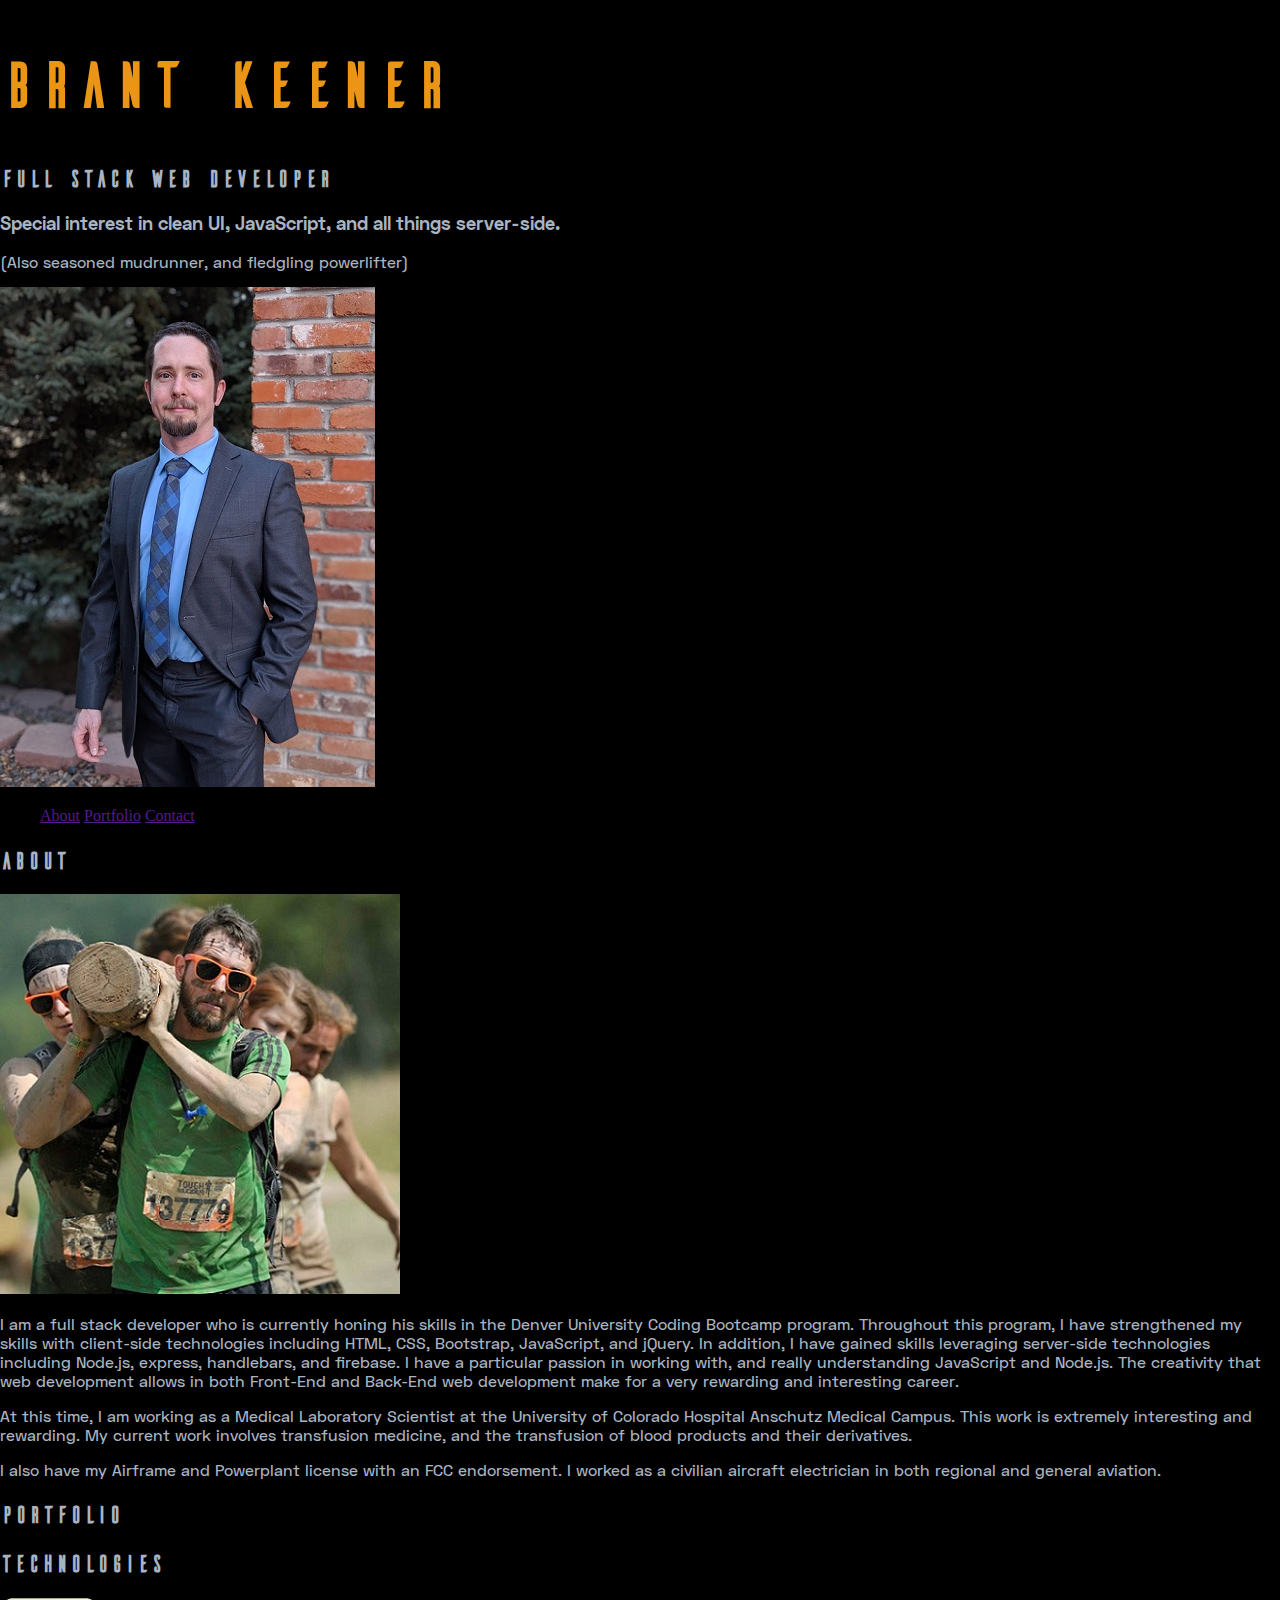
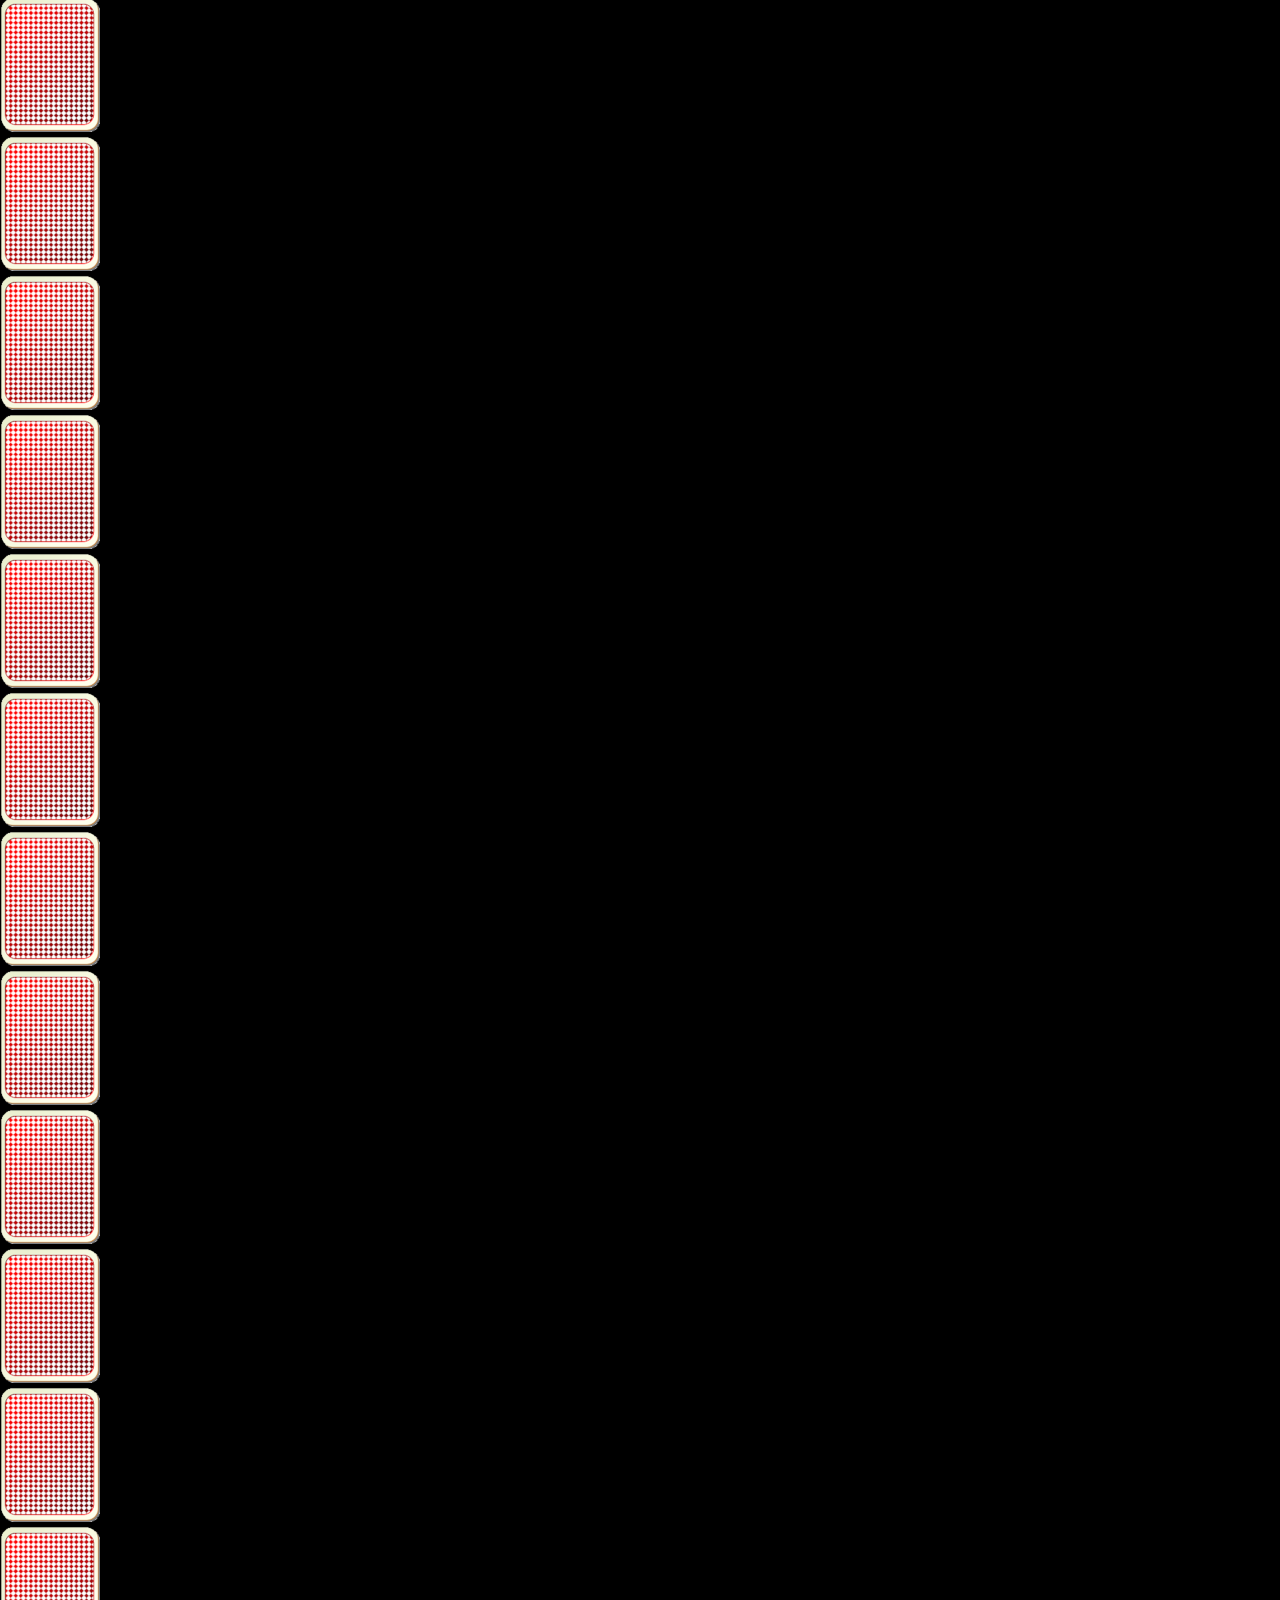
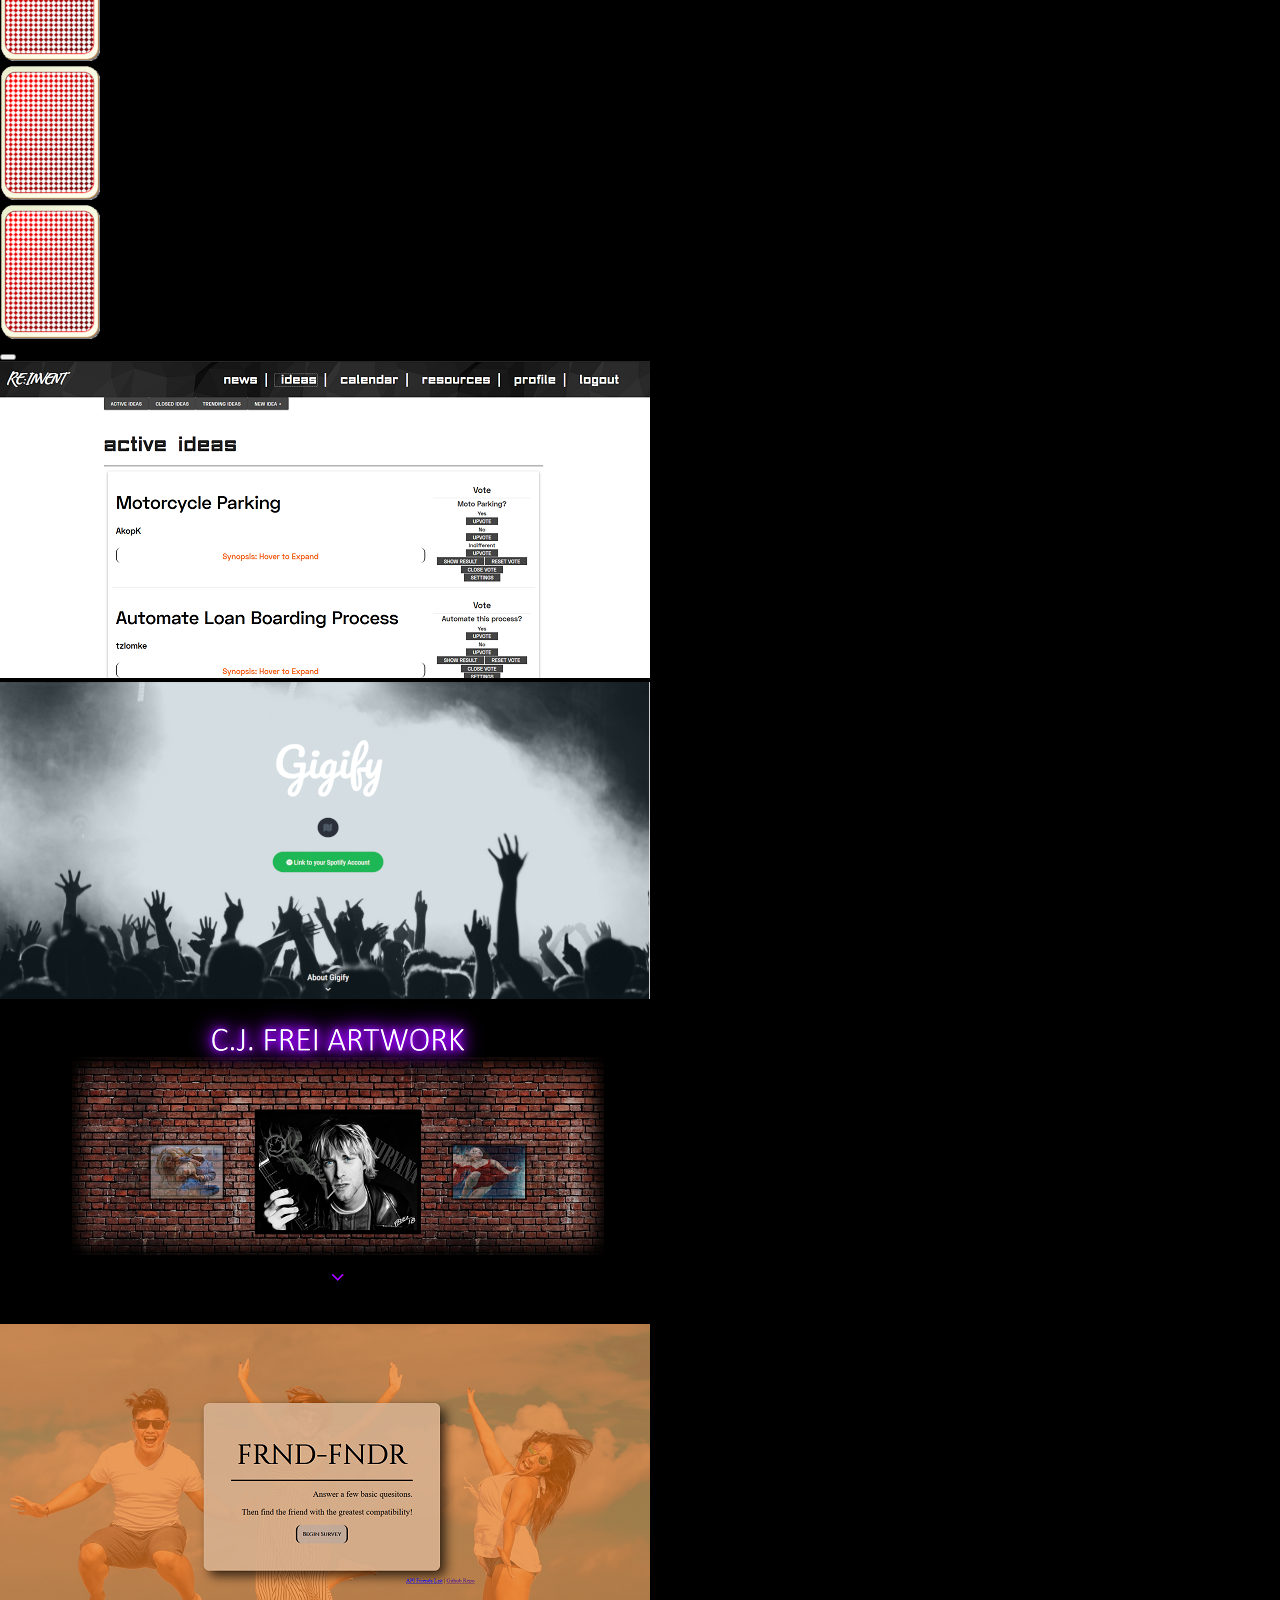
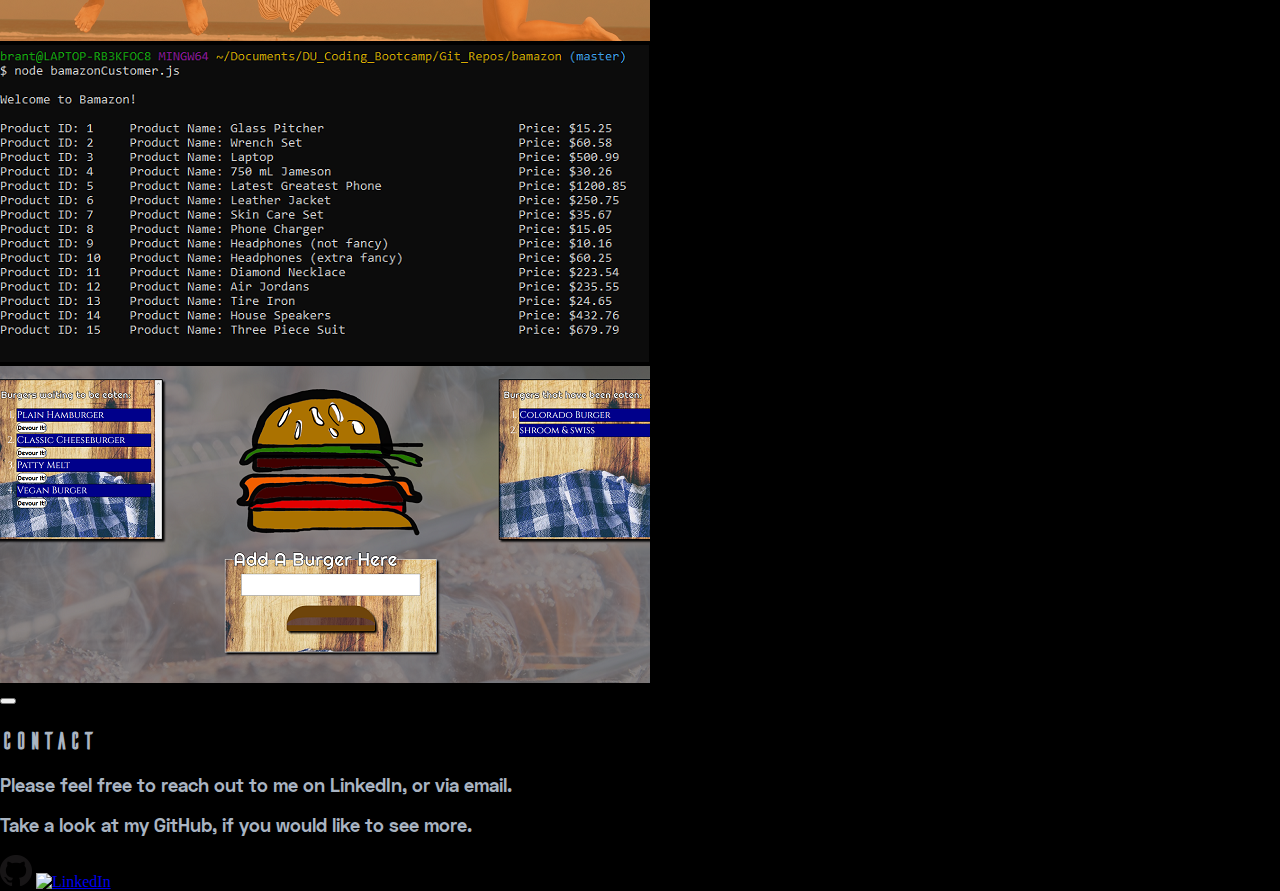
==== redo.html @ 8a727744 "Add new fonts, change to dark mode theme" ====
<!DOCTYPE html>
<html lang="en">
<head>
  <meta charset="UTF-8">
  <meta name="viewport" content="width=device-width, initial-scale=1.0">
  <meta http-equiv="X-UA-Compatible" content="ie=edge">
  <title>Document</title>
  <link rel="stylesheet" href="https://use.fontawesome.com/releases/v5.7.2/css/all.css" integrity="sha384-fnmOCqbTlWIlj8LyTjo7mOUStjsKC4pOpQbqyi7RrhN7udi9RwhKkMHpvLbHG9Sr" crossorigin="anonymous">
  <link rel="stylesheet" href="assets/redostyles.css" />
  <script src="assets/javascript.js" rel="javascript"></script>
</head>
<body>
  <!-- Opening card -->
  <section id="blurb">
    <header>
      <h1>Brant Keener</h1>
    </header>
    <section id="short-descript">
      <h2>Full Stack Web Developer</h2>
      <h3>Special interest in clean UI, JavaScript, and all things server-side.</h3>
      <p>(Also seasoned mudrunner, and fledgling powerlifter)</p>
    </section>
    <img src="./assets/images/standing_tie.jpg">
    <nav>
      <ul>
        <li>
          <a class="nav-links" href="">About</a>
          <a class="nav-links" href="">Portfolio</a>
          <a class="nav-links" href="">Contact</a>
        </li>
      </ul>
    </nav>
  </section>

  <!-- About section with more about me -->
  <section id="about">
    <header>
      <h2>
        About
      </h2>
    </header>
    <img src="./assets/images/log_carry.jpg">
    <section id="paragraphs">
      <p>
        I am a full stack developer who is currently honing his skills in the 
        Denver University Coding Bootcamp program. Throughout this program, I have strengthened my skills with 
        client-side technologies including HTML, CSS, Bootstrap, JavaScript, and jQuery. In addition, I have gained
        skills leveraging server-side technologies including Node.js, express, handlebars, and firebase. 
        I have a particular passion in working with, and really understanding JavaScript and Node.js. The creativity that web development 
        allows in both Front-End and Back-End web development make for a very rewarding and interesting career.
      </p>
      <p>
        At this time, I am working as a Medical Laboratory Scientist at the University of Colorado Hospital
        Anschutz Medical Campus. This work is extremely interesting and rewarding. My current work involves
        transfusion medicine, and the transfusion of blood products and their derivatives.
      </p>
      <p>
        I also have my Airframe and Powerplant license with an FCC endorsement. I worked as a civilian
        aircraft electrician in both regional and general aviation.
      </p>
    </section>
  </section>

  <!-- Portfolio section -->
  <section id="portfolio">
    <header>
      <h2>
        Portfolio
      </h2>
    </header>
    <section id="technologies">
      <h2 class="section_header">Technologies</h2>
      <section id="tech_icons">
          <div class='flip-card'>
              <div class='flip-card-inner'>
                  <div class='flip-card-front'>
                      <img src="assets/images/playing_card.png" id="tech1" alt="tech_card">
                  </div>
                  <div class='flip-card-back'>
                      <img src="assets/images/playing_card.png" alt='Card Back'/>
                  </div>
              </div>
          </div>
          <div class='flip-card'>
              <div class='flip-card-inner'>
                  <div class='flip-card-front'>
                      <img src="assets/images/playing_card.png" id="tech1" alt="tech_card">
                  </div>
                  <div class='flip-card-back'>
                      <img src="assets/images/playing_card.png" alt='Card Back'/>
                  </div>
              </div>
          </div>
          <div class='flip-card'>
              <div class='flip-card-inner'>
                  <div class='flip-card-front'>
                      <img src="assets/images/playing_card.png" id="tech1" alt="tech_card">
                  </div>
                  <div class='flip-card-back'>
                      <img src="assets/images/playing_card.png" alt='Card Back'/>
                  </div>
              </div>
          </div>
          <div class='flip-card'>
              <div class='flip-card-inner'>
                  <div class='flip-card-front'>
                      <img src="assets/images/playing_card.png" id="tech1" alt="tech_card">
                  </div>
                  <div class='flip-card-back'>
                      <img src="assets/images/playing_card.png" alt='Card Back'/>
                  </div>
              </div>
          </div>
          <div class='flip-card'>
              <div class='flip-card-inner'>
                  <div class='flip-card-front'>
                      <img src="assets/images/playing_card.png" id="tech1" alt="tech_card">
                  </div>
                  <div class='flip-card-back'>
                      <img src="assets/images/playing_card.png" alt='Card Back'/>
                  </div>
              </div>
          </div>
          <div class='flip-card'>
              <div class='flip-card-inner'>
                  <div class='flip-card-front'>
                      <img src="assets/images/playing_card.png" id="tech1" alt="tech_card">
                  </div>
                  <div class='flip-card-back'>
                      <img src="assets/images/playing_card.png" alt='Card Back'/>
                  </div>
              </div>
          </div>
          <div class='flip-card'>
              <div class='flip-card-inner'>
                  <div class='flip-card-front'>
                      <img src="assets/images/playing_card.png" id="tech1" alt="tech_card">
                  </div>
                  <div class='flip-card-back'>
                      <img src="assets/images/playing_card.png" alt='Card Back'/>
                  </div>
              </div>
          </div>
      </section>
    </section>
  </section>

  <!-- The scrollable portfolio area -->
  <section id="portfolio_card">
      <section id="card_bin_holder">
          <button title="Move Cards Left"><i class="fas fa-angle-double-left"></i></button>
          <section id="card_bin" class="shadow_it">
              <!-- <a class="project_card" id="project1" href="https://tzlomke.github.io/gigify/" target="_blank" style="left: 0px"><img class="cards" src="assets/images/Gigify.png" alt="Gigify"></a>
              <a class="project_card" id="project2" href="https://thawing-ravine-93395.herokuapp.com/" target="_blank" style="left: 0px"><img class="cards"src="assets/images/art_portfolio.PNG" alt="C.J. Frei Artwork"></a>
              <a class="project_card" id="project3" href="https://intense-inlet-81081.herokuapp.com/" target="_blank" style="left: 0px"><img class="cards" src="assets/images/frnd-fndr.PNG" alt="Frnd-Fndr"></a>
              <a class="project_card" id="project4" href="https://github.com/BrantKeener/bamazon/blob/master/README.md" target="_blank" style="left: 0px" ><img class="cards" src="assets/images/bamazon.PNG" alt="Bamazon CLI"></a>
              <a class="project_card" id="project5" href="https://damp-escarpment-30359.herokuapp.com/" target="_blank" style="left: 0px" ><img class="cards" src="assets/images/burger.PNG" alt="Burger Sequelized"></a>
              <a class="project_card" id="project6" href="https://brantkeener.github.io/Word_Guess_Game/" target="_blank" style="left: 0px"><img class="cards" src="assets/images/LifeSavingTransfusion.png"></a> -->
          </section>
          <button title="Move Cards Right"><i class="fas fa-angle-double-right"></i></button>
      </section>
  </section>

  <!-- The contact page -->
  <section id="contact">
      <section class="scroll-snap" id="contact_card">
          <h2 class="section_header">Contact</h2>
              <h3 id="contact_blurb">Please feel free to reach out to me on LinkedIn, or via email. </h3>
              <h3 id="take_a_look" >Take a look at my GitHub, if you would like to see more.</h3>
          <section id="external_links">    
              <a id="github" href="https://github.com/BrantKeener" target="_blank"><img id="github_mark" src="assets/images/GitHub-Mark-32px.png" alt="GitHub"></a>
              <a id="linkedin" href="https://linkedin.com/in/brant-keener-68249bb5" target="_blank"><img id="linkedin_mark" src="assets/images/In-Black-34px-TM.png" alt="LinkedIn"></a>
          </section>
          <a href="mailto:brant.keener@gmail.com"><i class="far fa-envelope"></i></a>
      </section>
  </section>
</body>
</html>
---- assets/redostyles.css ----
@font-face {
  font-family: "SpaceGrotesk";
  src: url("./fonts/SpaceGrotesk-Light.woff");
  font-weight: light;
}

@font-face {
  font-family: "SpaceGrotesk";
  src: url("./fonts/SpaceGrotesk-Regular.woff");
  font-weight: regular;
}

@font-face {
  font-family: "SpaceGrotesk";
  src: url("./fonts/SpaceGrotesk-Medium.woff");
  font-weight: medium;
}

@font-face {
  font-family: "SpaceGrotesk";
  src: url("./fonts/SpaceGrotesk-Bold.woff");
  font-weight: bold;
}

@font-face {
  font-family: "Ailerons";
  src: url("./fonts/Ailerons-Regular.otf");
  font-weight: regular;
}

body {
  margin: 0%;
  padding: 0%;
  background-color: #000000;
}

h1 {
  color: #EA9515;
  font-size: 4rem;
  font-family: "Ailerons";
}

h2, h3, p {
  color: #A9B4C2;
}

h2 {
  font-family: "Ailerons";
}

h3, p {
  font-family: "SpaceGrotesk";
}
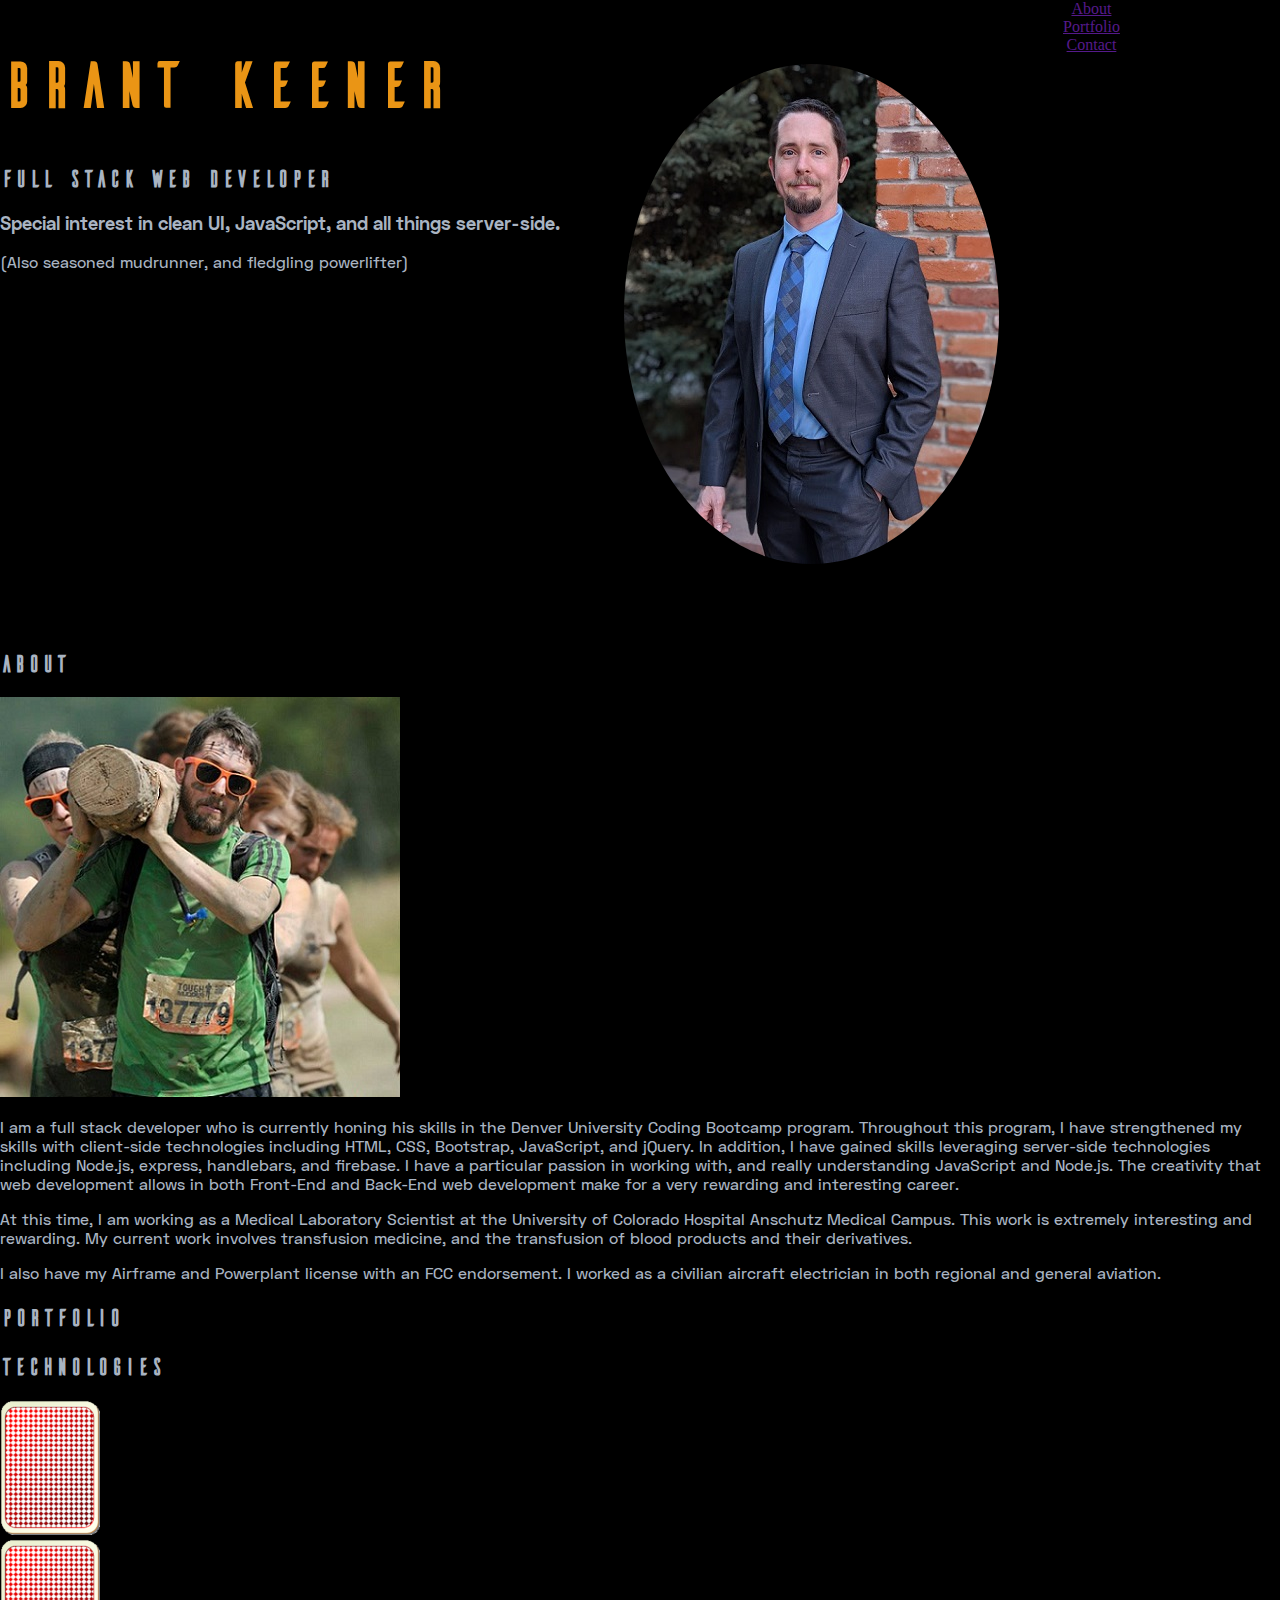
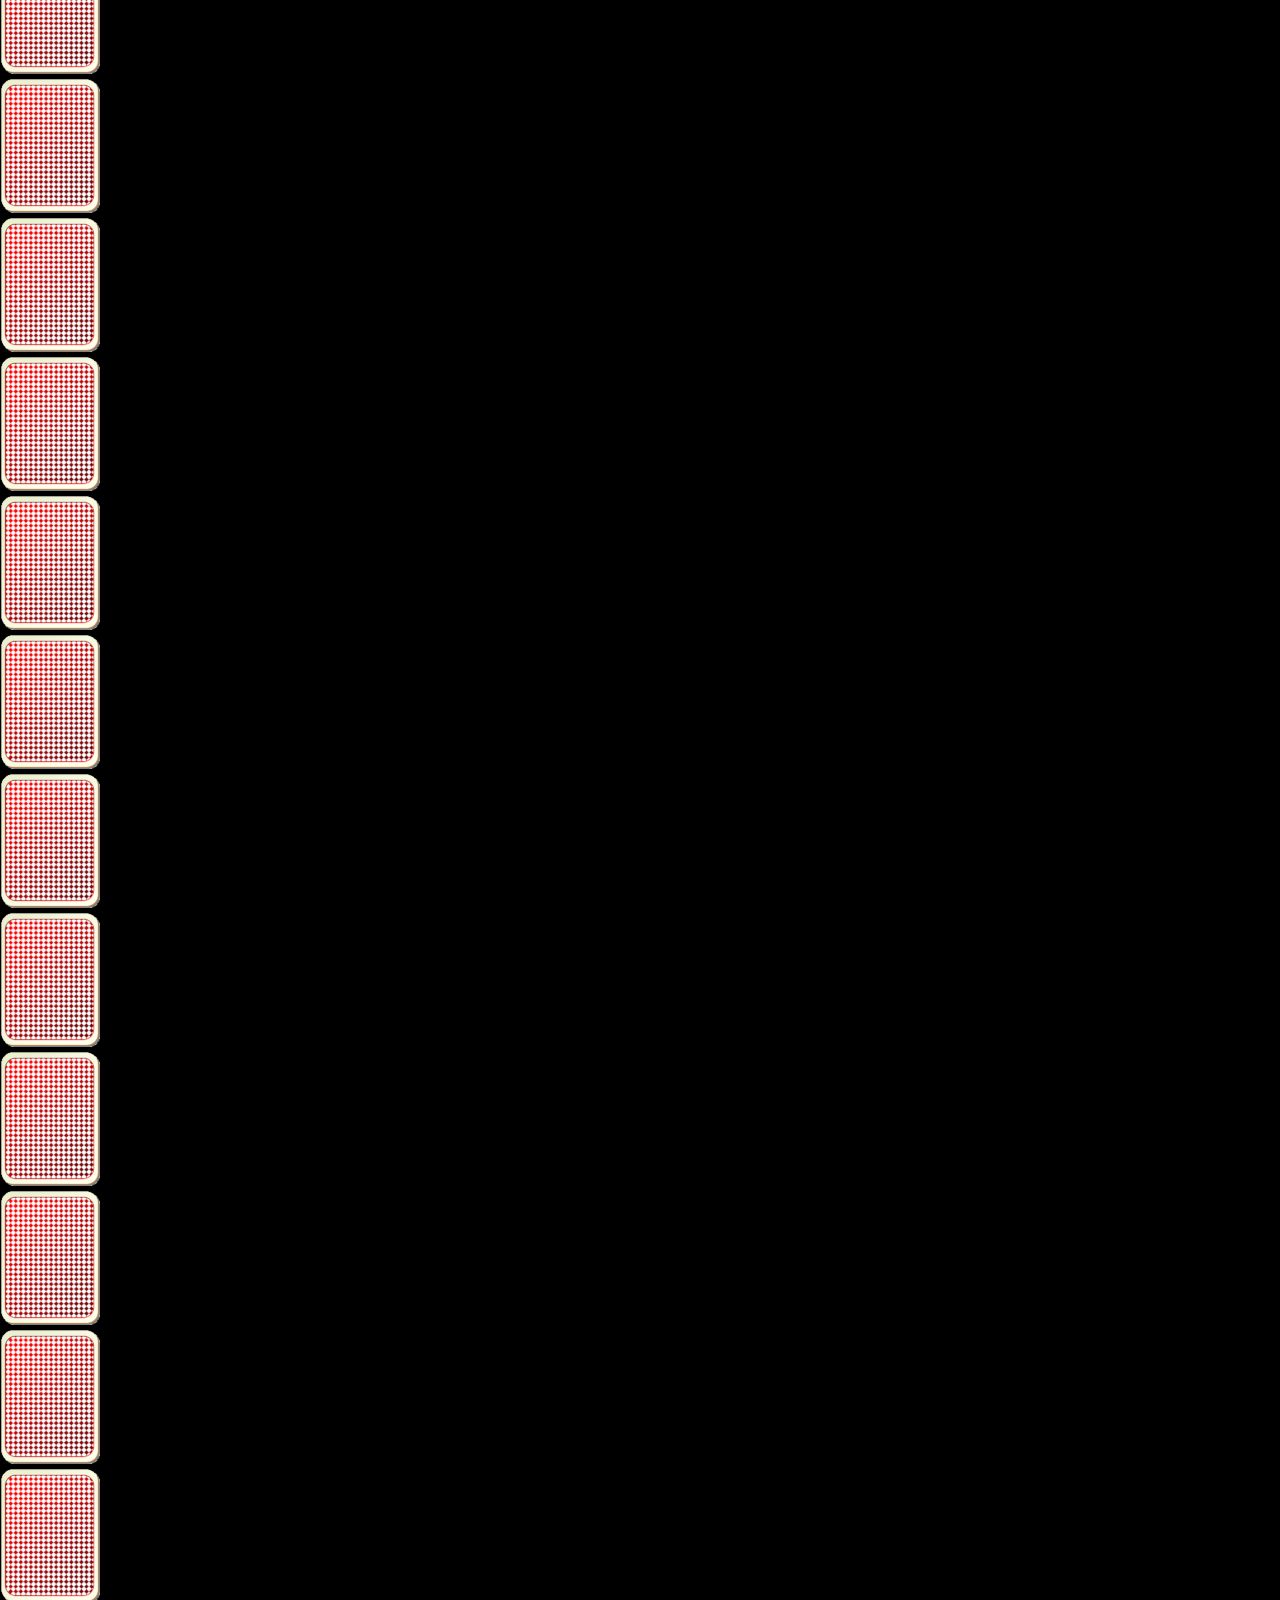
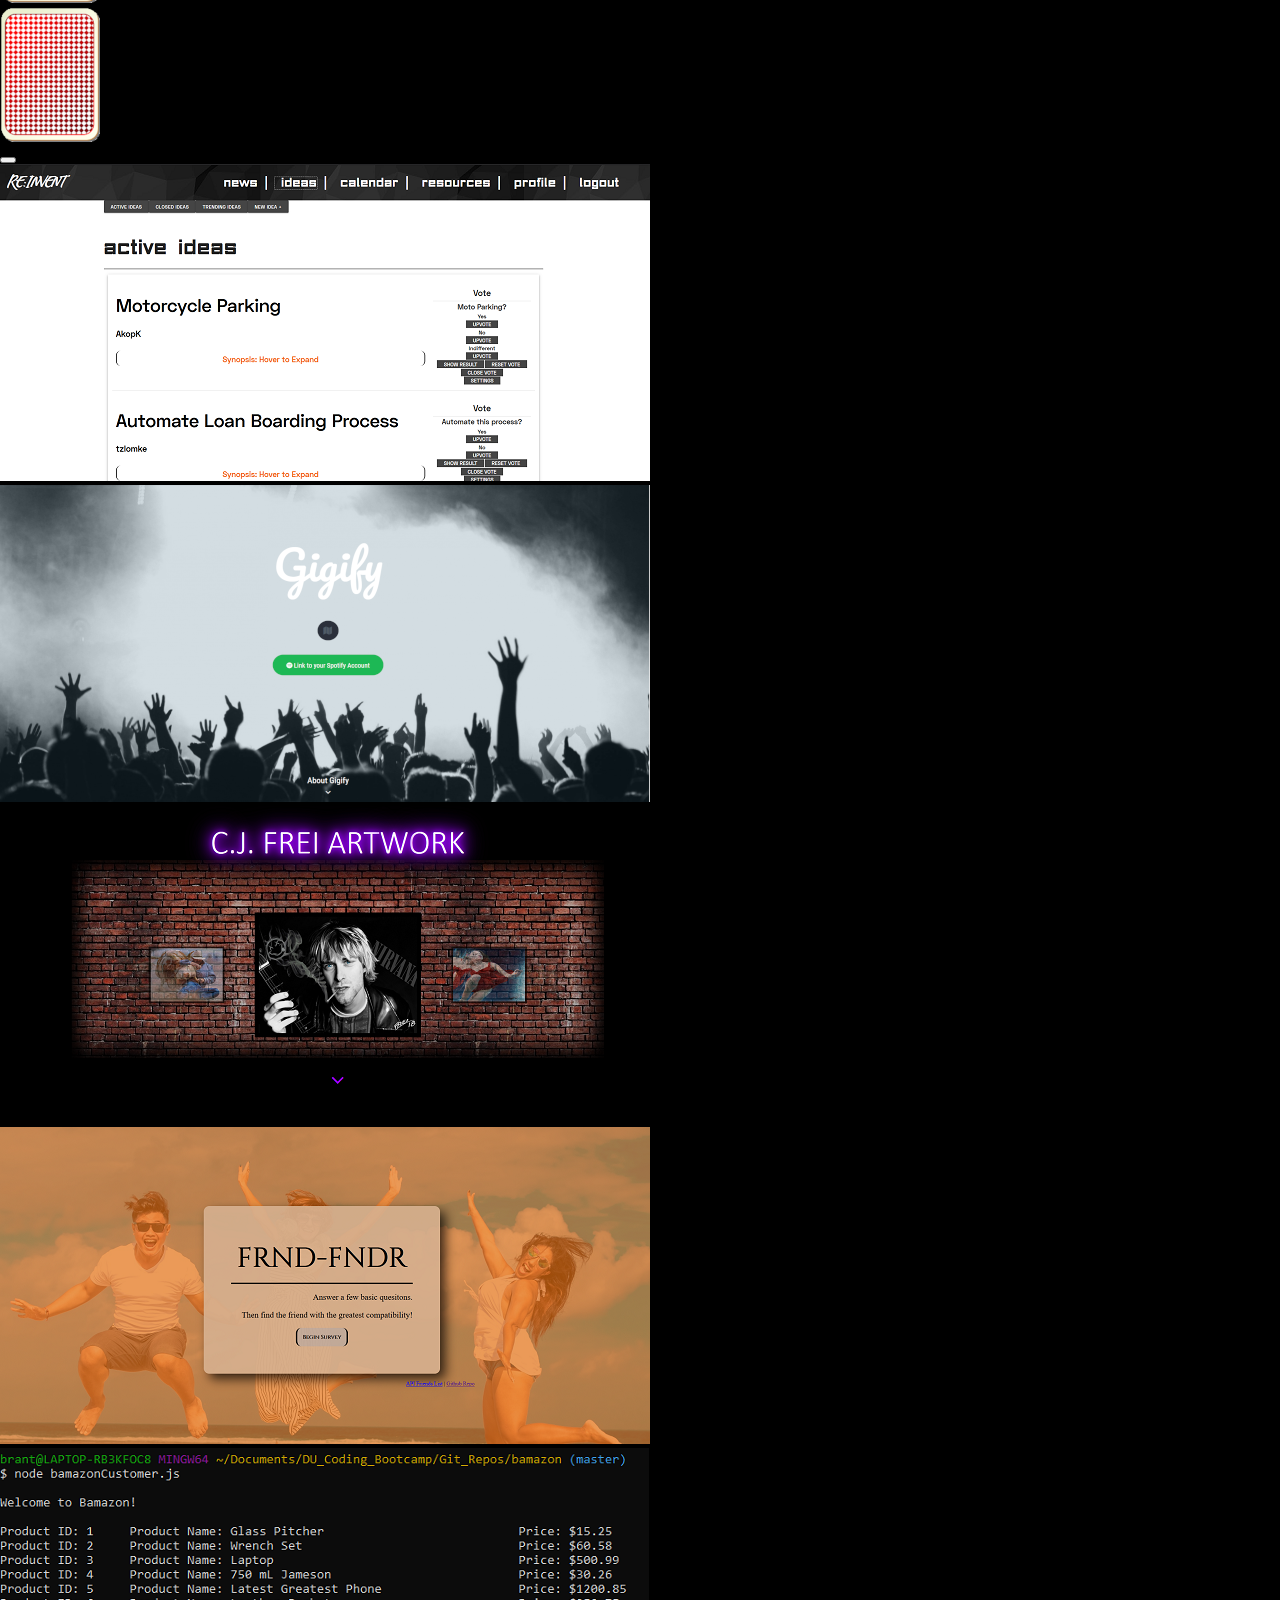
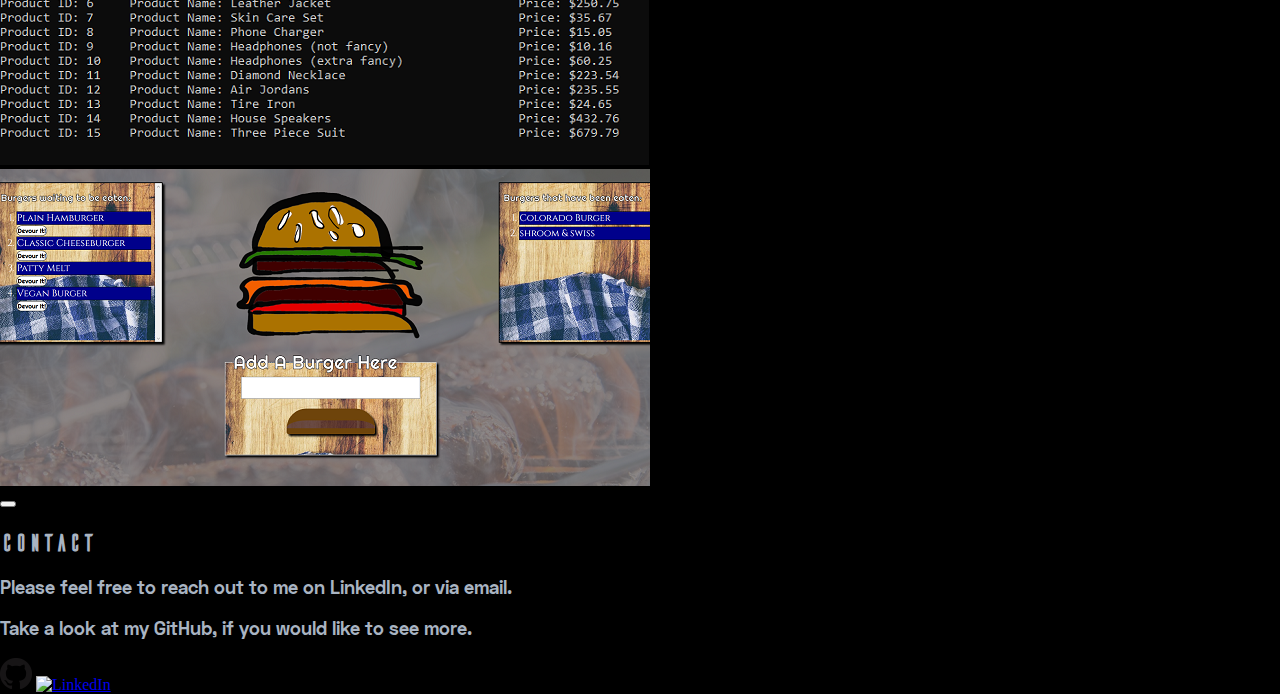
==== commit c4c9a418: "Add flexbox" ====
--- a/redo.html
+++ b/redo.html
@@ -12,23 +12,21 @@
 <body>
   <!-- Opening card -->
   <section id="blurb">
-    <header>
-      <h1>Brant Keener</h1>
-    </header>
-    <section id="short-descript">
-      <h2>Full Stack Web Developer</h2>
-      <h3>Special interest in clean UI, JavaScript, and all things server-side.</h3>
-      <p>(Also seasoned mudrunner, and fledgling powerlifter)</p>
+    <section id="blurb_info">
+      <header>
+        <h1>Brant Keener</h1>
+      </header>
+      <section id="short-descript">
+        <h2>Full Stack Web Developer</h2>
+        <h3>Special interest in clean UI, JavaScript, and all things server-side.</h3>
+        <p>(Also seasoned mudrunner, and fledgling powerlifter)</p>
+      </section>
     </section>
-    <img src="./assets/images/standing_tie.jpg">
-    <nav>
-      <ul>
-        <li>
-          <a class="nav-links" href="">About</a>
-          <a class="nav-links" href="">Portfolio</a>
-          <a class="nav-links" href="">Contact</a>
-        </li>
-      </ul>
+    <img id="standing_tie" src="./assets/images/standing_tie.jpg">
+    <nav id="nav-list">
+      <a class="nav-links" href="">About</a>
+      <a class="nav-links" href="">Portfolio</a>
+      <a class="nav-links" href="">Contact</a>
     </nav>
   </section>
 
--- a/assets/redostyles.css
+++ b/assets/redostyles.css
@@ -50,4 +50,24 @@
 
 h3, p {
   font-family: "SpaceGrotesk";
+}
+
+/* ClassName */
+
+
+/* ID */
+
+#blurb {
+  display: flex;
+}
+
+#nav-list {
+  display: flex;
+  flex-direction: column;
+  align-items: center;
+}
+
+#standing_tie {
+  border-radius: 50%;
+  padding: 5%;
 }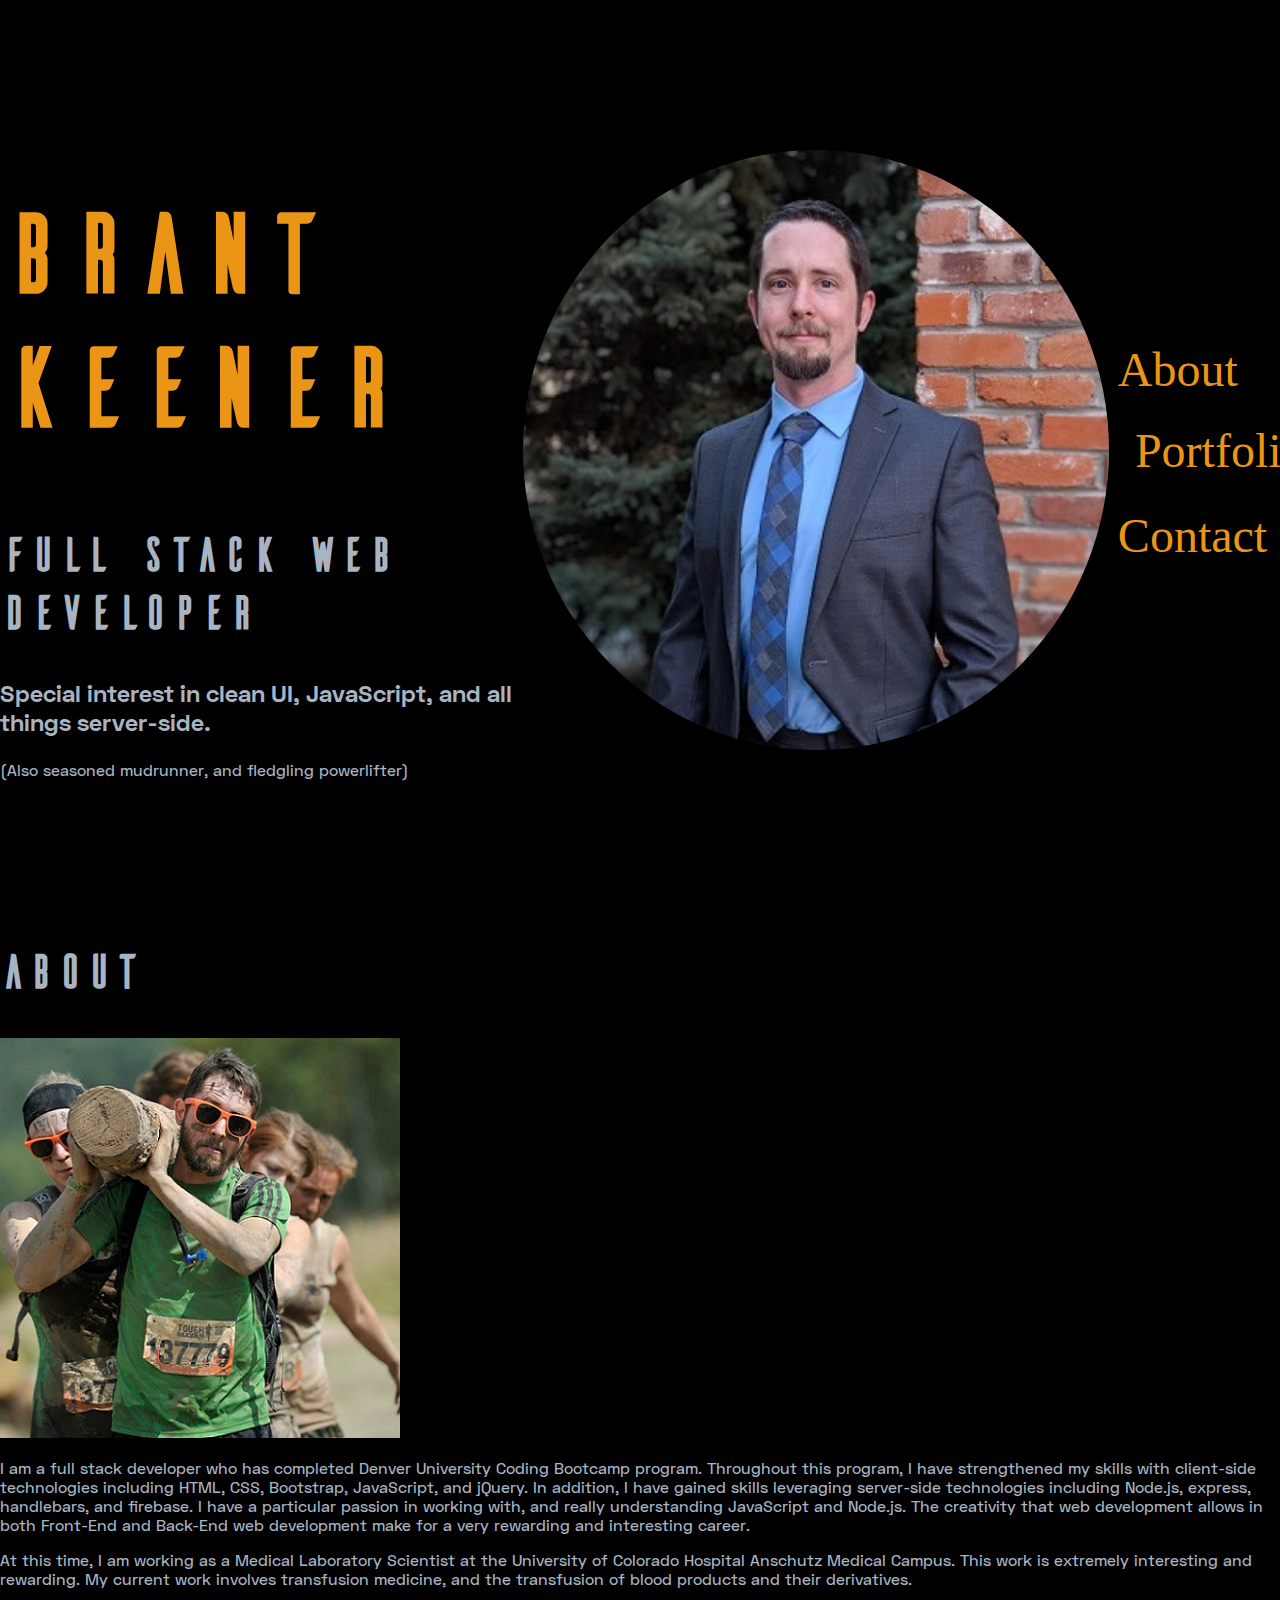
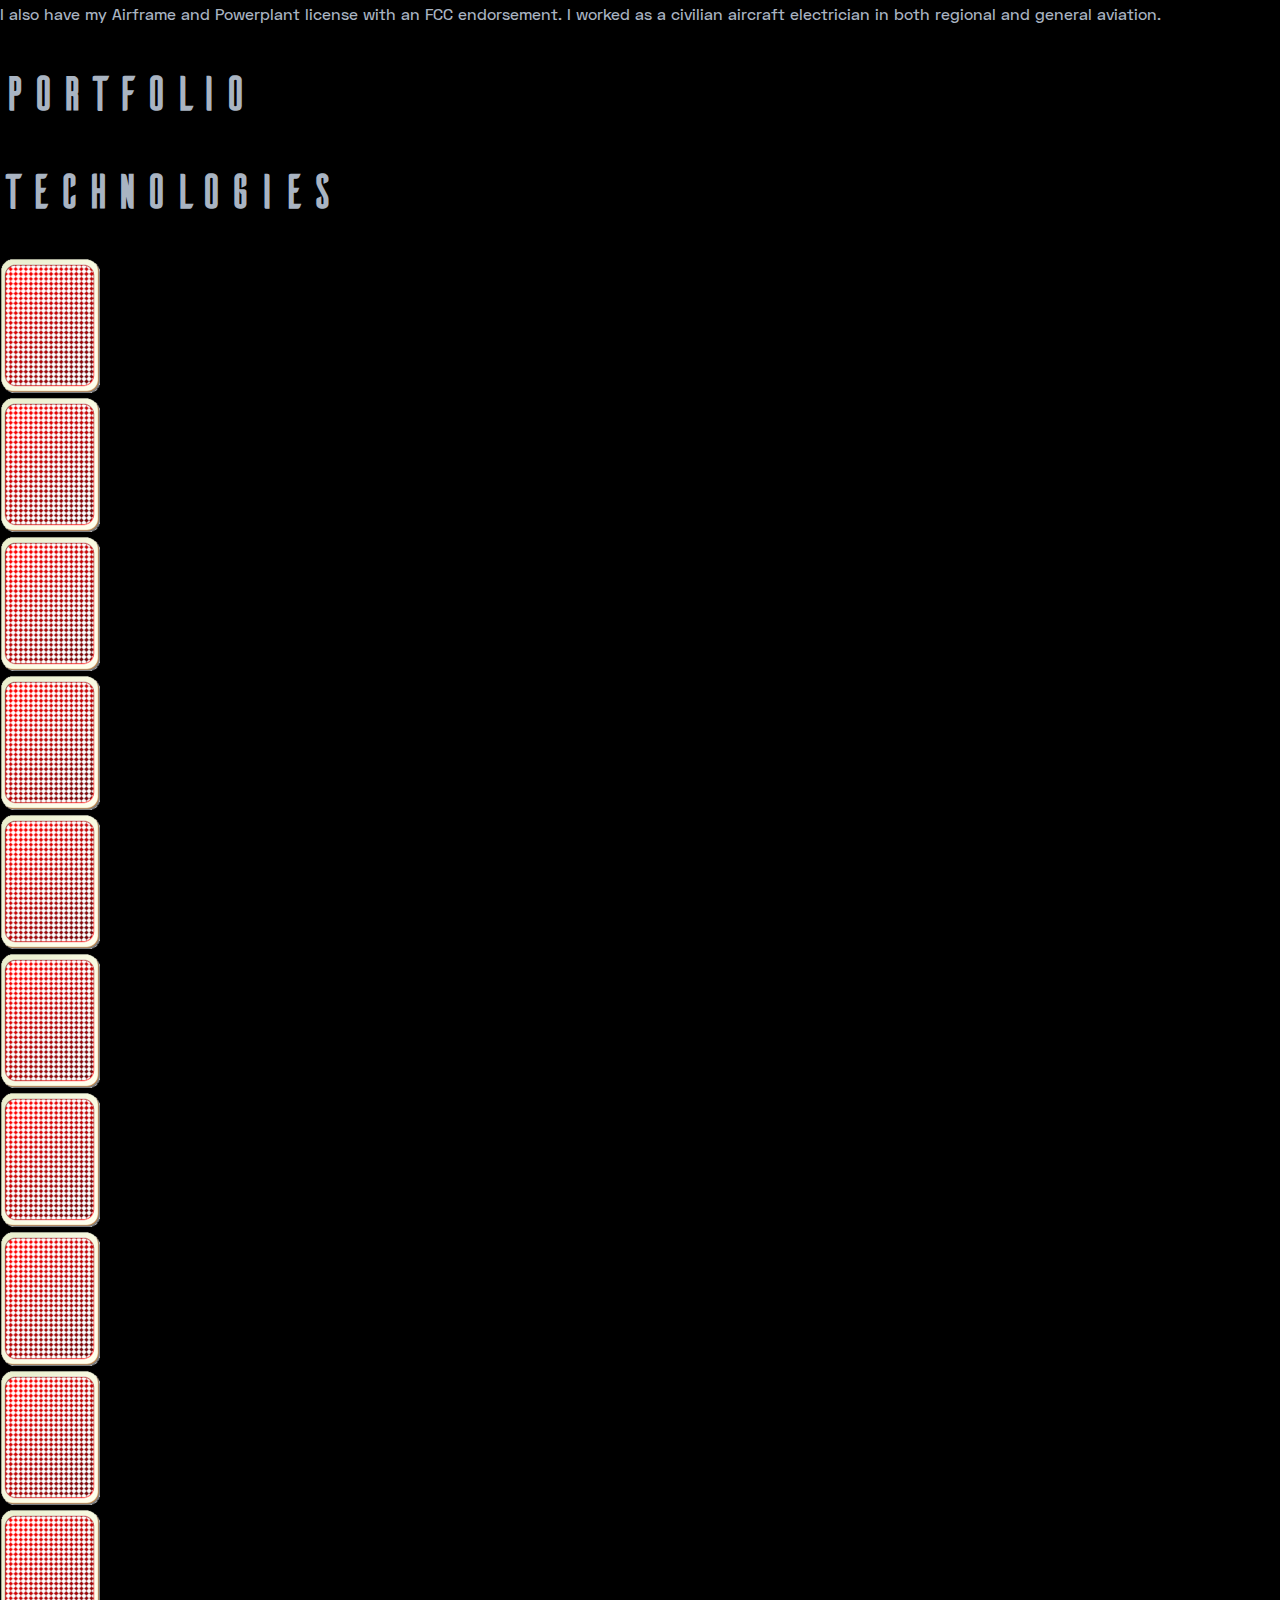
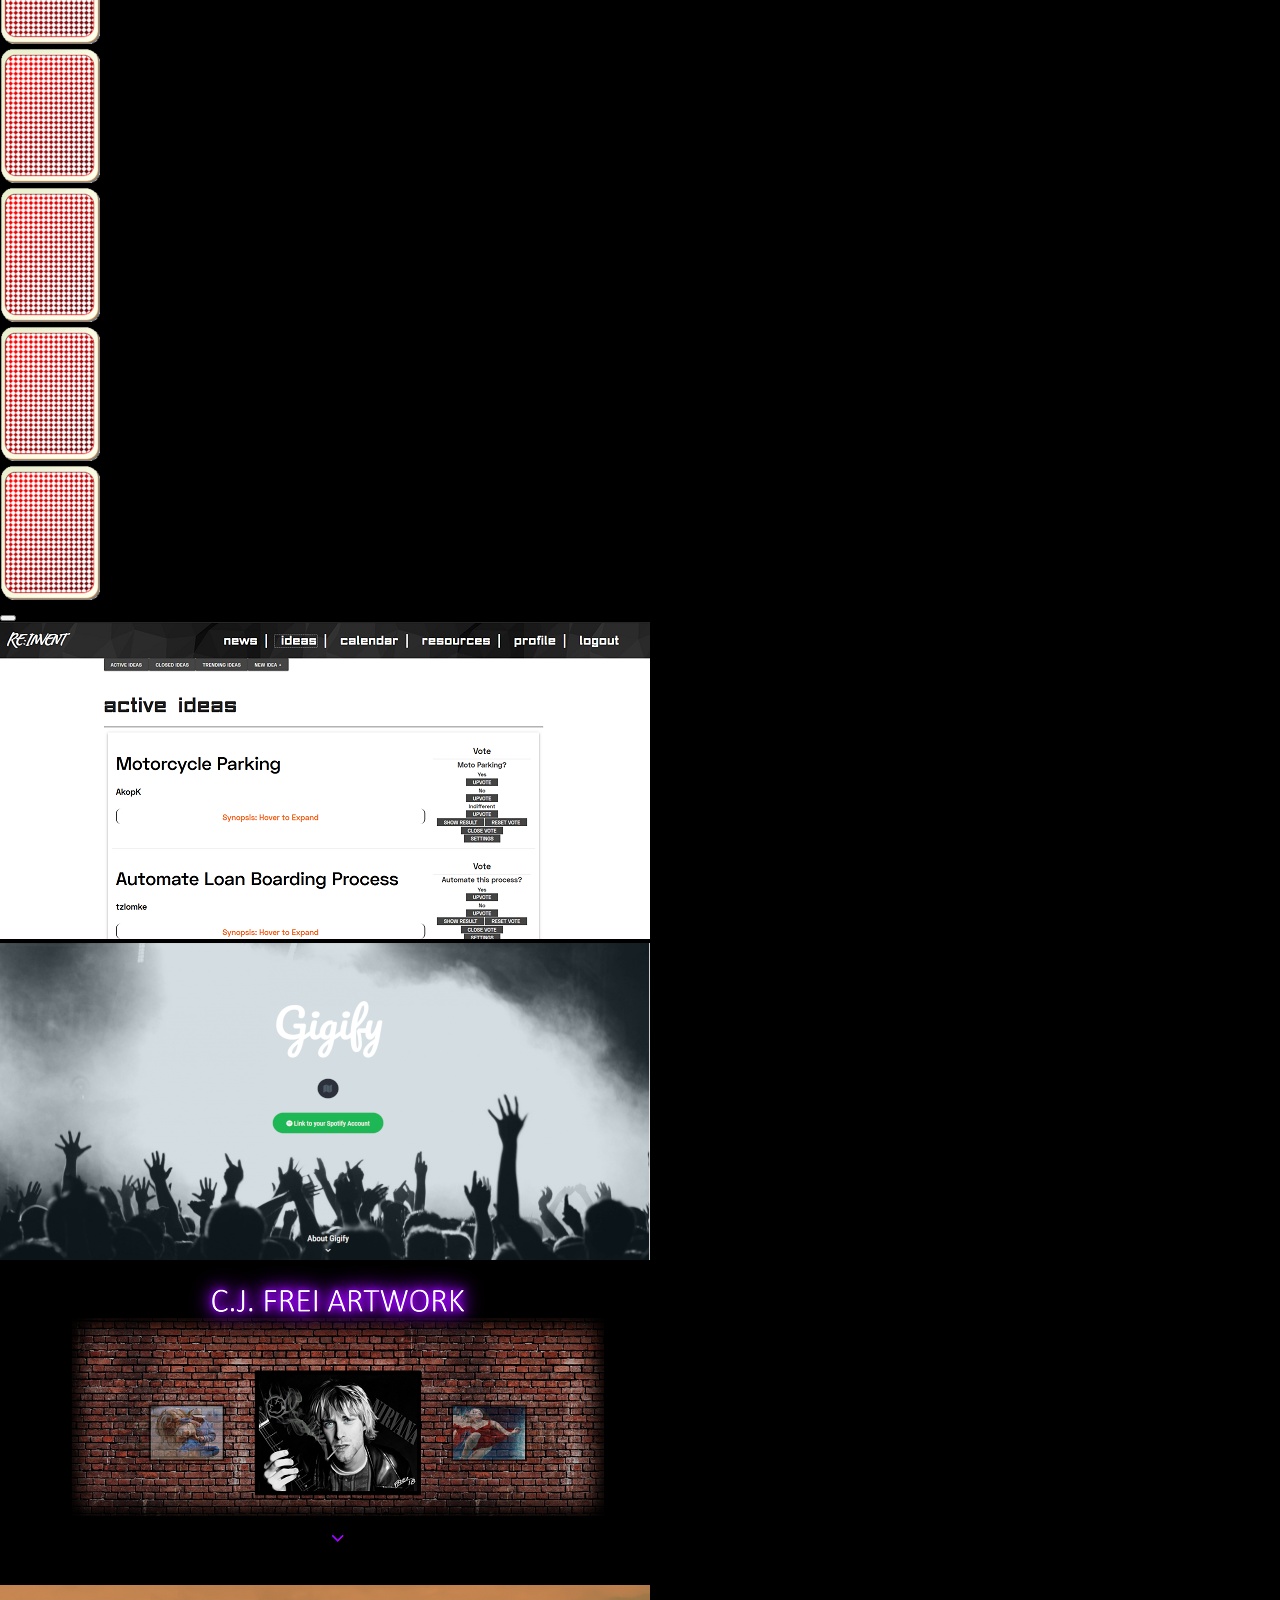
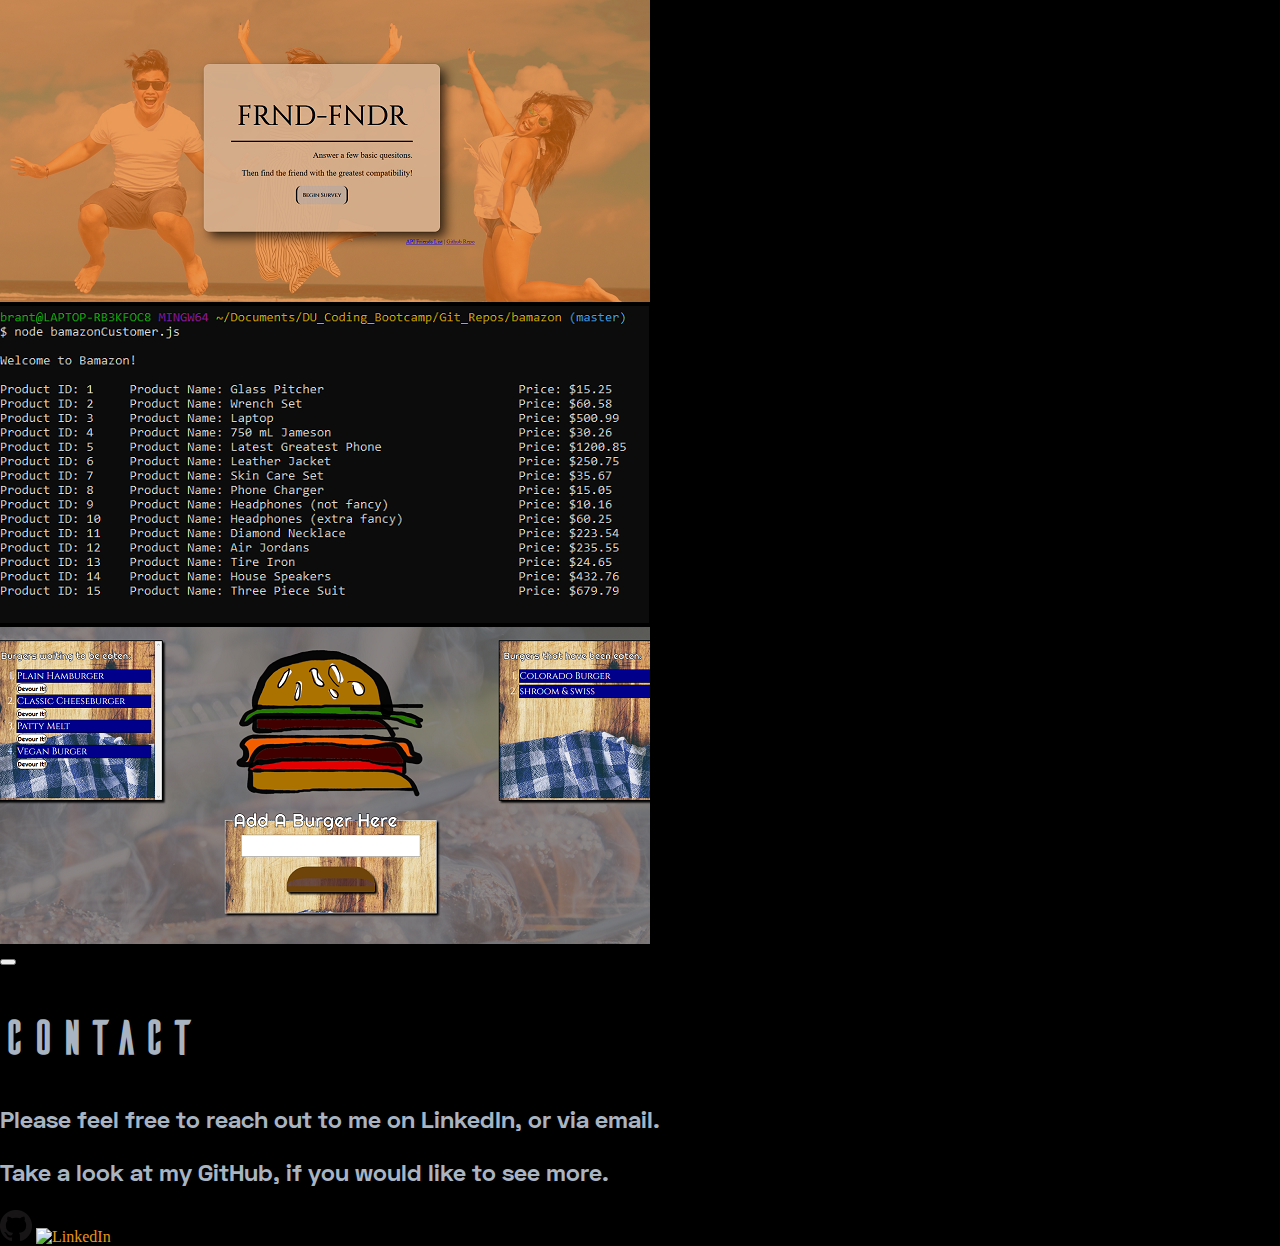
==== commit c931da5d: "Build blurb section" ====
--- a/redo.html
+++ b/redo.html
@@ -22,12 +22,14 @@
         <p>(Also seasoned mudrunner, and fledgling powerlifter)</p>
       </section>
     </section>
-    <img id="standing_tie" src="./assets/images/standing_tie.jpg">
-    <nav id="nav-list">
-      <a class="nav-links" href="">About</a>
-      <a class="nav-links" href="">Portfolio</a>
-      <a class="nav-links" href="">Contact</a>
-    </nav>
+    <section id="pic-and-nav">
+      <img id="standing_tie" src="./assets/images/standing_tie.jpg">
+      <nav id="nav-list">
+        <a class="nav-links" href="">About</a>
+        <a class="nav-links" id="portfolio-nav" href="">Portfolio</a>
+        <a class="nav-links" href="">Contact</a>
+      </nav>
+    </section>
   </section>
 
   <!-- About section with more about me -->
@@ -40,7 +42,7 @@
     <img src="./assets/images/log_carry.jpg">
     <section id="paragraphs">
       <p>
-        I am a full stack developer who is currently honing his skills in the 
+        I am a full stack developer who has completed 
         Denver University Coding Bootcamp program. Throughout this program, I have strengthened my skills with 
         client-side technologies including HTML, CSS, Bootstrap, JavaScript, and jQuery. In addition, I have gained
         skills leveraging server-side technologies including Node.js, express, handlebars, and firebase. 
--- a/assets/redostyles.css
+++ b/assets/redostyles.css
@@ -28,15 +28,20 @@
   font-weight: regular;
 }
 
+a {
+  text-decoration: none;
+  color: #EA9515;
+}
+
 body {
+  background-color: #000000;
   margin: 0%;
   padding: 0%;
-  background-color: #000000;
 }
 
 h1 {
   color: #EA9515;
-  font-size: 4rem;
+  font-size: 7rem;
   font-family: "Ailerons";
 }
 
@@ -46,28 +51,55 @@
 
 h2 {
   font-family: "Ailerons";
+  font-size: 3rem;
 }
 
 h3, p {
   font-family: "SpaceGrotesk";
 }
 
+h3 {
+  font-size: 1.5rem;
+}
+
 /* ClassName */
 
+.nav-links {
+  padding: 3% 5% 0%;
+}
 
 /* ID */
 
 #blurb {
+  align-items: center;
+  display: flex;
+  height: 100vh;
+  justify-content: space-evenly;
+}
+
+#blurb-info {
+  align-content: center;
   display: flex;
 }
 
 #nav-list {
   display: flex;
   flex-direction: column;
-  align-items: center;
+  font-size: 3rem;
+  justify-content: center;
+}
+
+#pic-and-nav {
+  display: flex;
+  flex-direction: row;
+}
+
+#portfolio-nav {
+  padding: 15%;
 }
 
 #standing_tie {
   border-radius: 50%;
-  padding: 5%;
+  height: 600px;
+  width: auto;
 }